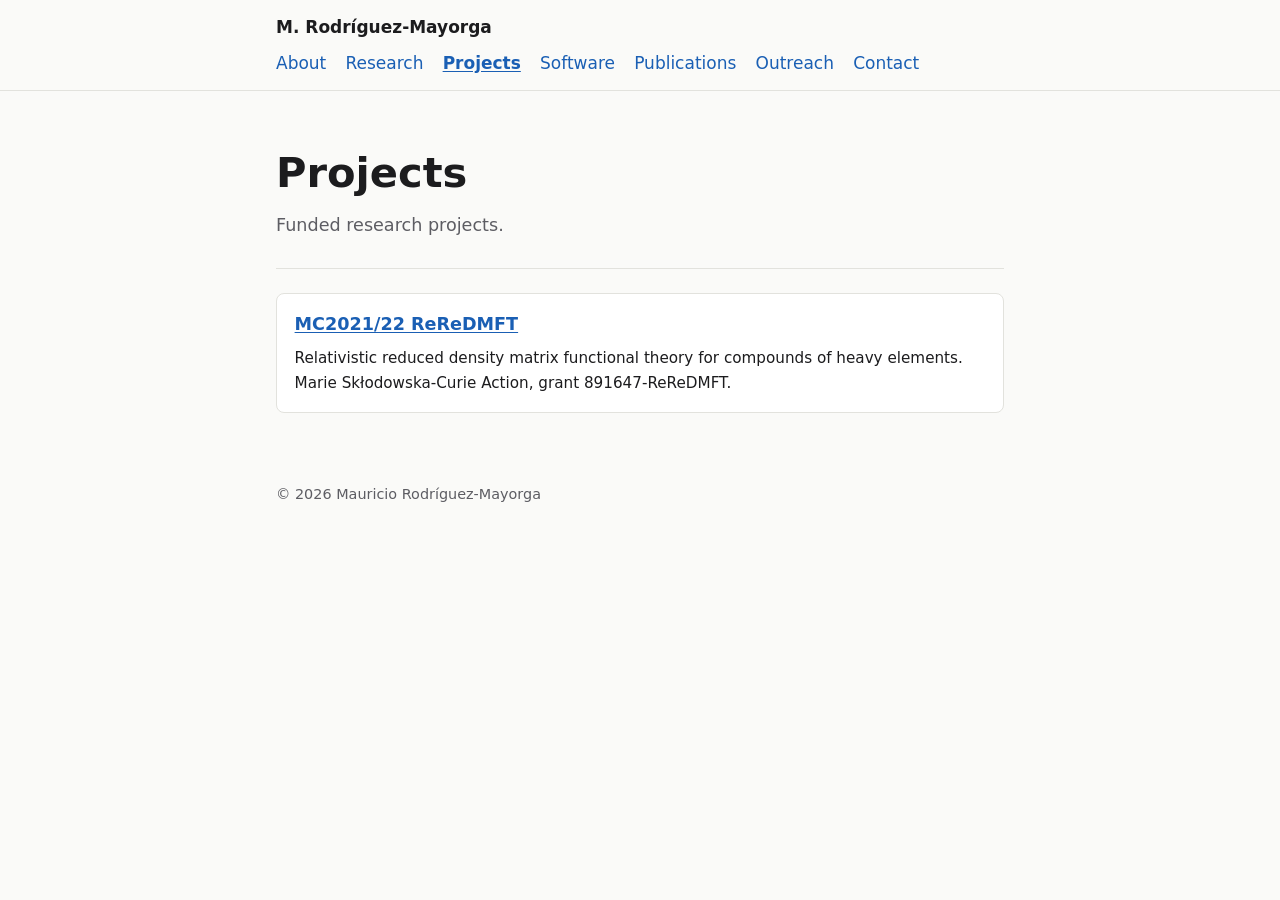
==== projects/index.html @ 8bf26cc7 "Add projects folder with MC2021/22 ReReDMFT subfolder Co-Authored-By: Claude Sonnet 5.5 <noreply@ant" ====
<!doctype html>
<html lang="en">
<head>
  <meta charset="utf-8">
  <meta name="viewport" content="width=device-width, initial-scale=1">
  <title>Projects · Mauricio Rodríguez-Mayorga</title>
  <meta name="description" content="Research projects.">
  <link rel="stylesheet" href="../style.css">
</head>
<body>
  <header class="site-header">
    <nav>
      <a class="brand" href="../index.html">M. Rodríguez-Mayorga</a>
      <ul>
        <li><a href="../index.html">About</a></li>
        <li><a href="../research.html">Research</a></li>
        <li><a href="../projects/" aria-current="page">Projects</a></li>
        <li><a href="../software.html">Software</a></li>
        <li><a href="../publications.html">Publications</a></li>
        <li><a href="../outreach.html">Outreach</a></li>
        <li><a href="../index.html#contact">Contact</a></li>
      </ul>
    </nav>
  </header>

  <main>
    <section class="page-title">
      <h1>Projects</h1>
      <p class="lead">Funded research projects.</p>
    </section>

    <section>
      <div class="cards">
        <article class="card">
          <h3><a href="mc2021-22-rerdmft/">MC2021/22 ReReDMFT</a></h3>
          <p>Relativistic reduced density matrix functional theory for compounds of heavy elements. Marie Skłodowska-Curie Action, grant 891647-ReReDMFT.</p>
        </article>
      </div>
    </section>
  </main>

  <footer>
    <p>&copy; <span id="year"></span> Mauricio Rodríguez-Mayorga</p>
  </footer>
  <script src="../site.js"></script>
</body>
</html>
---- style.css ----
:root {
  --bg: #fafaf8;
  --fg: #1c1c1e;
  --muted: #5d5d63;
  --accent: #1a5fb4;
  --line: #e2e2dd;
  --card: #ffffff;
}
@media (prefers-color-scheme: dark) {
  :root { --bg: #151517; --fg: #ececec; --muted: #a0a0a8; --accent: #7ab0f5; --line: #2c2c30; --card: #1c1c1f; }
}
* { box-sizing: border-box; }
html { scroll-behavior: smooth; }
body {
  margin: 0;
  background: var(--bg);
  color: var(--fg);
  font: 17px/1.65 system-ui, -apple-system, "Segoe UI", sans-serif;
}
a { color: var(--accent); text-underline-offset: 2px; }
.site-header { border-bottom: 1px solid var(--line); position: sticky; top: 0; background: var(--bg); z-index: 1; }
nav { max-width: 760px; margin: 0 auto; padding: 0.8rem 1rem; display: flex; flex-wrap: wrap; gap: 0.5rem 1.5rem; justify-content: space-between; align-items: center; }
nav ul { list-style: none; margin: 0; padding: 0; display: flex; flex-wrap: wrap; gap: 1.2rem; }
nav a { text-decoration: none; }
nav a[aria-current="page"] { font-weight: 600; text-decoration: underline; }
.brand { font-weight: 600; color: var(--fg); }
main, footer { max-width: 760px; margin: 0 auto; padding: 0 1rem; }
.hero { padding: 3rem 0 2rem; display: flex; gap: 1.5rem; align-items: center; flex-wrap: wrap; }
.hero h1 { font-size: clamp(2rem, 6vw, 3rem); margin: 0 0 0.5rem; line-height: 1.15; }
.portrait { border-radius: 50%; object-fit: cover; }
.page-title { padding: 3rem 0 1rem; }
.page-title h1 { margin: 0 0 0.25rem; font-size: clamp(2rem, 6vw, 2.6rem); }
.lead { color: var(--muted); font-size: 1.1rem; margin: 0 0 0.75rem; }
section { padding: 1.5rem 0; border-top: 1px solid var(--line); scroll-margin-top: 3.5rem; }
.hero, .page-title { border-top: 0; }
h2 { margin: 0 0 0.75rem; }
h3 { margin: 1.25rem 0 0.4rem; font-size: 1.05rem; }
.timeline { list-style: none; padding: 0; }
.timeline li { display: flex; gap: 1rem; margin-bottom: 0.75rem; }
.timeline span { flex: 0 0 3rem; color: var(--muted); font-variant-numeric: tabular-nums; }
.cards { display: grid; gap: 1rem; grid-template-columns: repeat(auto-fit, minmax(260px, 1fr)); }
.card { background: var(--card); border: 1px solid var(--line); border-radius: 8px; padding: 1rem 1.1rem; }
.card h3 { margin: 0 0 0.4rem; font-size: 1.1rem; }
.card p { margin: 0; font-size: 0.95rem; }
#pub-list h2 { margin-top: 1.5rem; color: var(--muted); font-size: 1.1rem; }
.pub { margin-bottom: 1.1rem; }
.pub-title { font-weight: 600; }
.pub-meta { color: var(--muted); font-size: 0.9rem; }
.badge { display: inline-block; margin-top: 0.2rem; padding: 0 0.5rem; font-size: 0.8rem; border: 1px solid var(--accent); color: var(--accent); border-radius: 999px; }
footer { padding: 2rem 1rem; color: var(--muted); font-size: 0.9rem; }
.logo { display: block; box-sizing: border-box; width: 160px !important; height: 64px !important; max-width: 100%; object-fit: contain; object-position: center; background: #fff; border: 1px solid var(--line); border-radius: 6px; padding: 6px 10px; margin-bottom: 0.7rem; }
figure { margin: 1rem 0; }
figure img { max-width: 100%; height: auto; border-radius: 8px; border: 1px solid var(--line); background: #fff; }
figcaption { color: var(--muted); font-size: 0.85rem; margin-top: 0.3rem; }
.gallery { display: grid; gap: 1rem; grid-template-columns: repeat(auto-fit, minmax(260px, 1fr)); }
.logo.plot { background: #000; padding: 0; }
.crumb { margin: 0; color: var(--muted); font-size: 0.9rem; }
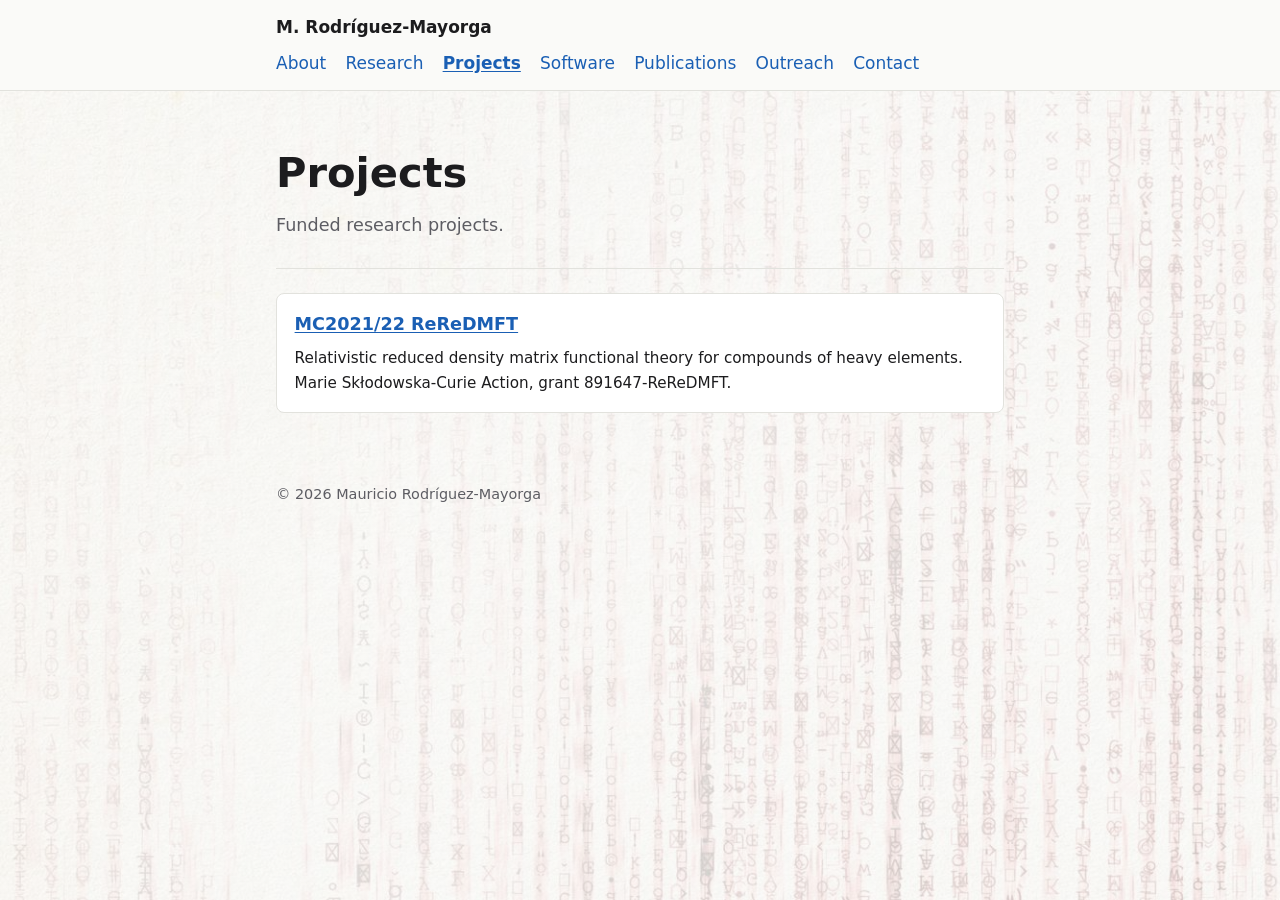
==== commit be5ff370: "Version the stylesheet link to bypass stale browser caches Co-Authored-By: Claude Sonnet 5.5 <norepl" ====
--- a/projects/index.html
+++ b/projects/index.html
@@ -5,7 +5,7 @@
   <meta name="viewport" content="width=device-width, initial-scale=1">
   <title>Projects · Mauricio Rodríguez-Mayorga</title>
   <meta name="description" content="Research projects.">
-  <link rel="stylesheet" href="../style.css">
+  <link rel="stylesheet" href="../style.css?v=4">
 </head>
 <body>
   <header class="site-header">
--- a/style.css
+++ b/style.css
@@ -35,9 +35,6 @@
 .hero, .page-title { border-top: 0; }
 h2 { margin: 0 0 0.75rem; }
 h3 { margin: 1.25rem 0 0.4rem; font-size: 1.05rem; }
-.timeline { list-style: none; padding: 0; }
-.timeline li { display: flex; gap: 1rem; margin-bottom: 0.75rem; }
-.timeline span { flex: 0 0 3rem; color: var(--muted); font-variant-numeric: tabular-nums; }
 .cards { display: grid; gap: 1rem; grid-template-columns: repeat(auto-fit, minmax(260px, 1fr)); }
 .card { background: var(--card); border: 1px solid var(--line); border-radius: 8px; padding: 1rem 1.1rem; }
 .card h3 { margin: 0 0 0.4rem; font-size: 1.1rem; }
@@ -55,3 +52,21 @@
 .gallery { display: grid; gap: 1rem; grid-template-columns: repeat(auto-fit, minmax(260px, 1fr)); }
 .logo.plot { background: #000; padding: 0; }
 .crumb { margin: 0; color: var(--muted); font-size: 0.9rem; }
+.edu { list-style: none; margin: 0.5rem 0 0; padding: 0 0 0 1.1rem; border-left: 2px solid var(--line); }
+.edu li { position: relative; display: grid; grid-template-columns: 3.5rem 1fr; gap: 0.75rem; padding-bottom: 1.25rem; }
+.edu li:last-child { padding-bottom: 0; }
+.edu li::before { content: ""; position: absolute; left: calc(-1.1rem - 6px); top: 0.55rem; width: 10px; height: 10px; border-radius: 50%; background: var(--accent); }
+.edu-year { color: var(--muted); font-variant-numeric: tabular-nums; font-weight: 600; }
+.edu strong { display: block; line-height: 1.4; }
+.edu-place, .edu-sub { display: block; font-size: 0.95rem; }
+.edu-sub { color: var(--muted); }
+body {
+  background: linear-gradient(var(--veil), var(--veil)), url("assets/matrix_bg.jpg") center top / cover fixed, var(--bg);
+}
+:root { --veil: rgba(250, 250, 248, 0.62); }
+@media (prefers-color-scheme: dark) {
+  :root { --veil: rgba(21, 21, 23, 0.45); }
+  body { background: linear-gradient(var(--veil), var(--veil)), url("assets/matrix_bg_dark.jpg") center top / cover fixed, var(--bg); }
+}
+@media (max-width: 800px) { body { background-attachment: scroll; } }
+.more { margin: 0.75rem 0 0; font-size: 0.95rem; }
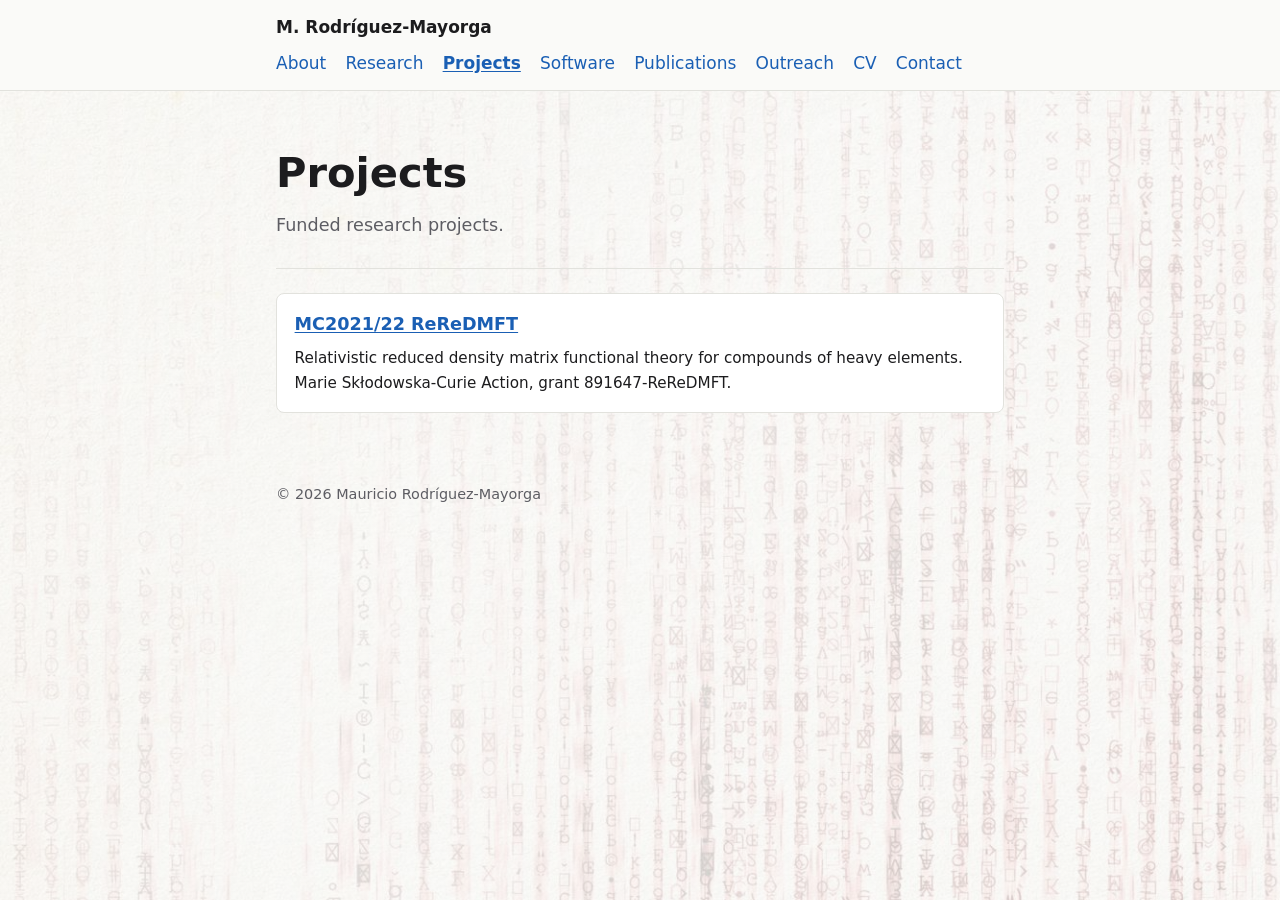
==== commit 0512ded0: "Add CV page and PDFs (without birth details); fix affiliation and master's Co-Authored-By: Claude So" ====
--- a/projects/index.html
+++ b/projects/index.html
@@ -5,7 +5,7 @@
   <meta name="viewport" content="width=device-width, initial-scale=1">
   <title>Projects · Mauricio Rodríguez-Mayorga</title>
   <meta name="description" content="Research projects.">
-  <link rel="stylesheet" href="../style.css?v=4">
+  <link rel="stylesheet" href="../style.css?v=6">
 </head>
 <body>
   <header class="site-header">
@@ -18,6 +18,7 @@
         <li><a href="../software.html">Software</a></li>
         <li><a href="../publications.html">Publications</a></li>
         <li><a href="../outreach.html">Outreach</a></li>
+        <li><a href="../cv.html">CV</a></li>
         <li><a href="../index.html#contact">Contact</a></li>
       </ul>
     </nav>
--- a/style.css
+++ b/style.css
@@ -70,3 +70,8 @@
 }
 @media (max-width: 800px) { body { background-attachment: scroll; } }
 .more { margin: 0.75rem 0 0; font-size: 0.95rem; }
+.logo-fig img { max-width: 160px; height: auto; border: 0; background: transparent; }
+.edu.wide li { grid-template-columns: 8.5rem 1fr; }
+.downloads { display: flex; flex-wrap: wrap; gap: 0.75rem; margin: 1rem 0 0; }
+.btn { display: inline-block; padding: 0.55rem 1rem; border: 1px solid var(--accent); border-radius: 8px; text-decoration: none; background: var(--card); font-weight: 600; }
+.btn small { display: block; font-weight: 400; color: var(--muted); }
